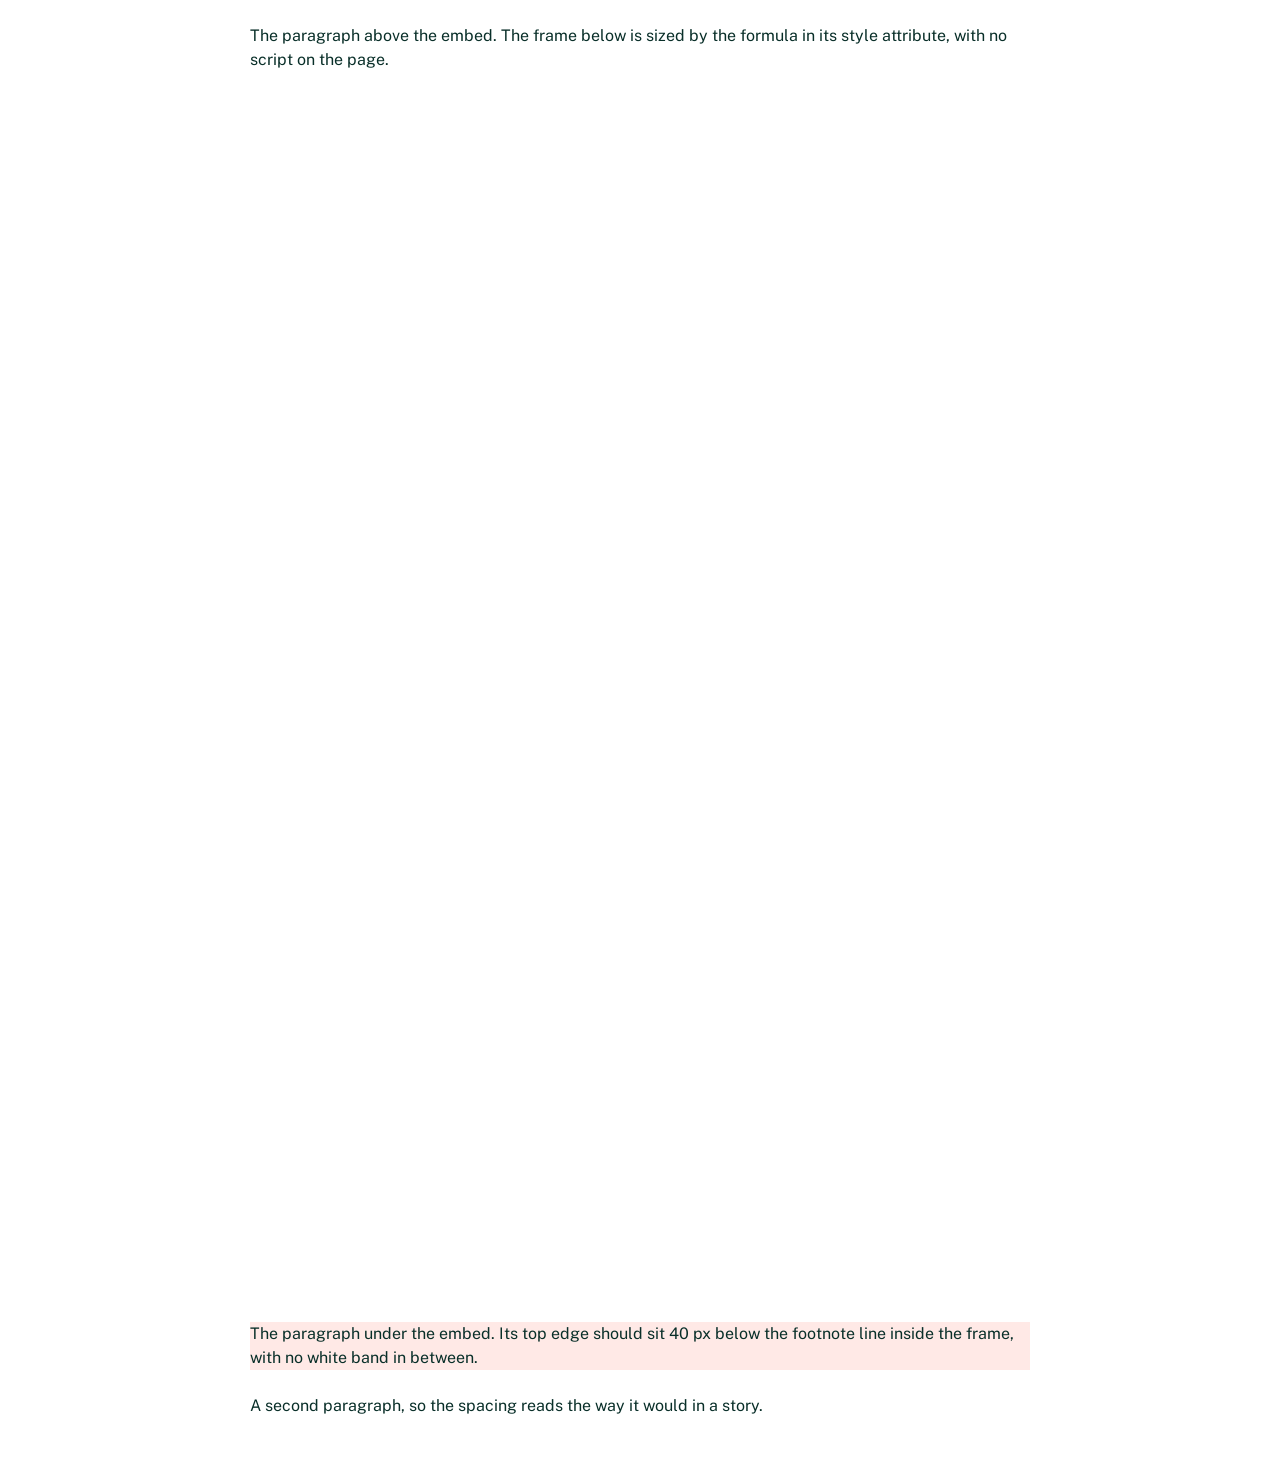
==== dev/shortcode-test.html @ 61b41136 "Add an article-embed mode and the Mongabay shortcode ?fill=1 puts the panel above the map at any col" ====
<!doctype html>
<html lang="en">
<head>
  <meta charset="utf-8">
  <meta name="viewport" content="width=device-width, initial-scale=1">
  <title>CCZ map shortcode &middot; test page</title>
  <link href="https://fonts.googleapis.com/css2?family=Public+Sans:wght@400&display=swap" rel="stylesheet">
  <style>
    /* a stand-in for a Mongabay article: the theme's .ph--40 container and 780 px column, Public Sans 16/24 */
    body { margin: 0; background: #fff; color: #092f29; font: 16px/24px "Public Sans", sans-serif; }
    .ph--40 { max-width: 1280px; margin: 0 auto; padding: 24px clamp(20px, 1px + 5vw, 40px); }
    .inner { max-width: 780px; margin: 0 auto; }
    .inner p { margin: 0 0 24px; }
    .probe { background: #ffe9e6; }
  </style>
</head>
<body>
  <div class="ph--40"><div class="inner">
    <p>The paragraph above the embed. The frame below is sized by the formula in its style attribute, with
      no script on the page.</p>
    <iframe src="http://localhost:8772/?fill=1" title="US deep-sea mining applications and internationally managed areas in the CCZ (interactive map)"
      style="display:block; width:100%; height:calc(1183px + clamp(320px, 0.55 * min(780px, 100vw - 2 * clamp(20px, 1px + 5vw, 40px)), 440px) - 3.25 * clamp(0px, min(780px, 100vw - 2 * clamp(20px, 1px + 5vw, 40px)) - 306.5px, 20px) - 4.0 * clamp(0px, min(780px, 100vw - 2 * clamp(20px, 1px + 5vw, 40px)) - 326.5px, 10px) - 2.3333 * clamp(0px, min(780px, 100vw - 2 * clamp(20px, 1px + 5vw, 40px)) - 336.5px, 18px) - 8.75 * clamp(0px, min(780px, 100vw - 2 * clamp(20px, 1px + 5vw, 40px)) - 354.5px, 4px) - 0.8864 * clamp(0px, min(780px, 100vw - 2 * clamp(20px, 1px + 5vw, 40px)) - 358.5px, 44px) - 1.9524 * clamp(0px, min(780px, 100vw - 2 * clamp(20px, 1px + 5vw, 40px)) - 402.5px, 42px) - 0.6333 * clamp(0px, min(780px, 100vw - 2 * clamp(20px, 1px + 5vw, 40px)) - 444.5px, 90px) - 0.75 * clamp(0px, min(780px, 100vw - 2 * clamp(20px, 1px + 5vw, 40px)) - 534.5px, 108px) - 0.3881 * clamp(0px, min(780px, 100vw - 2 * clamp(20px, 1px + 5vw, 40px)) - 642.5px, 100.5px) + clamp(0px, (min(780px, 100vw - 2 * clamp(20px, 1px + 5vw, 40px)) - 743px) * 100000, 38px)); margin:40px 0; border:0;"
      scrolling="no" loading="lazy"></iframe>
    <p class="probe">The paragraph under the embed. Its top edge should sit 40 px below the footnote line
      inside the frame, with no white band in between.</p>
    <p>A second paragraph, so the spacing reads the way it would in a story.</p>
  </div></div>
</body>
</html>
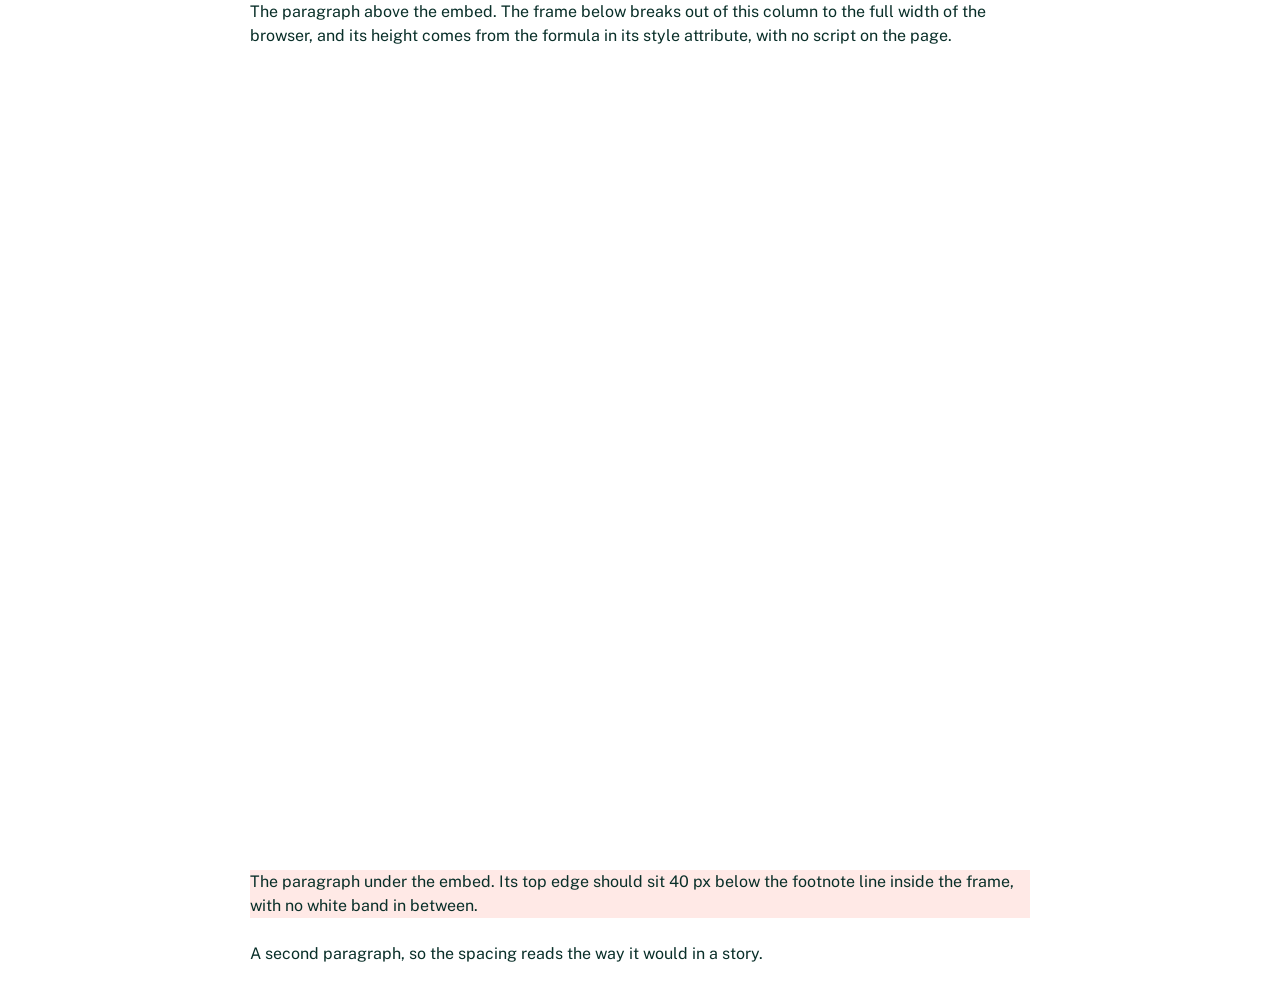
==== commit 0d6e0754: "Make the embed full bleed The frame now spans the browser rather than the 780 px story column, using" ====
--- a/dev/shortcode-test.html
+++ b/dev/shortcode-test.html
@@ -6,20 +6,26 @@
   <title>CCZ map shortcode &middot; test page</title>
   <link href="https://fonts.googleapis.com/css2?family=Public+Sans:wght@400&display=swap" rel="stylesheet">
   <style>
-    /* a stand-in for a Mongabay article: the theme's .ph--40 container and 780 px column, Public Sans 16/24 */
-    body { margin: 0; background: #fff; color: #092f29; font: 16px/24px "Public Sans", sans-serif; }
-    .ph--40 { max-width: 1280px; margin: 0 auto; padding: 24px clamp(20px, 1px + 5vw, 40px); }
-    .inner { max-width: 780px; margin: 0 auto; }
+    /* a stand-in for a Mongabay article, with the theme's real wrappers: body hides sideways overflow,
+       .container is capped at 1280 px and centred, .inner is the 780 px text column */
+    html { box-sizing: border-box; }            /* the theme sets this, and it changes where .inner sits */
+    *, *::before, *::after { box-sizing: inherit; }
+    html, body { width: 100%; }
+    body { margin: 0; background: #fff; color: #092f29; font: 16px/24px "Public Sans", sans-serif;
+            overflow-x: hidden; }
+    .container { width: 100%; max-width: 1280px; margin: 0 auto; }
+    .ph--40 { padding-left: clamp(20px, 5vw + 1px, 40px); padding-right: clamp(20px, 5vw + 1px, 40px); }
+    .inner { width: 100%; max-width: 780px; margin: 0 auto; }
     .inner p { margin: 0 0 24px; }
     .probe { background: #ffe9e6; }
   </style>
 </head>
 <body>
-  <div class="ph--40"><div class="inner">
-    <p>The paragraph above the embed. The frame below is sized by the formula in its style attribute, with
-      no script on the page.</p>
+  <div class="container ph--40"><div class="inner">
+    <p>The paragraph above the embed. The frame below breaks out of this column to the full width of the
+      browser, and its height comes from the formula in its style attribute, with no script on the page.</p>
     <iframe src="http://localhost:8772/?fill=1" title="US deep-sea mining applications and internationally managed areas in the CCZ (interactive map)"
-      style="display:block; width:100%; height:calc(1183px + clamp(320px, 0.55 * min(780px, 100vw - 2 * clamp(20px, 1px + 5vw, 40px)), 440px) - 3.25 * clamp(0px, min(780px, 100vw - 2 * clamp(20px, 1px + 5vw, 40px)) - 306.5px, 20px) - 4.0 * clamp(0px, min(780px, 100vw - 2 * clamp(20px, 1px + 5vw, 40px)) - 326.5px, 10px) - 2.3333 * clamp(0px, min(780px, 100vw - 2 * clamp(20px, 1px + 5vw, 40px)) - 336.5px, 18px) - 8.75 * clamp(0px, min(780px, 100vw - 2 * clamp(20px, 1px + 5vw, 40px)) - 354.5px, 4px) - 0.8864 * clamp(0px, min(780px, 100vw - 2 * clamp(20px, 1px + 5vw, 40px)) - 358.5px, 44px) - 1.9524 * clamp(0px, min(780px, 100vw - 2 * clamp(20px, 1px + 5vw, 40px)) - 402.5px, 42px) - 0.6333 * clamp(0px, min(780px, 100vw - 2 * clamp(20px, 1px + 5vw, 40px)) - 444.5px, 90px) - 0.75 * clamp(0px, min(780px, 100vw - 2 * clamp(20px, 1px + 5vw, 40px)) - 534.5px, 108px) - 0.3881 * clamp(0px, min(780px, 100vw - 2 * clamp(20px, 1px + 5vw, 40px)) - 642.5px, 100.5px) + clamp(0px, (min(780px, 100vw - 2 * clamp(20px, 1px + 5vw, 40px)) - 743px) * 100000, 38px)); margin:40px 0; border:0;"
+      style="display:block; position:relative; left:50%; width:100vw; max-width:100vw; margin-left:-50vw; margin-right:-50vw; height:calc(1183px + clamp(320px, 0.55 * 100vw, 440px) - 3.25 * clamp(0px, 100vw - 289.5px, 20px) - 4.0 * clamp(0px, 100vw - 309.5px, 10px) - 2.3333 * clamp(0px, 100vw - 319.5px, 18px) - 8.75 * clamp(0px, 100vw - 337.5px, 4px) - 0.8864 * clamp(0px, 100vw - 341.5px, 44px) - 1.9524 * clamp(0px, 100vw - 385.5px, 42px) - 0.6333 * clamp(0px, 100vw - 427.5px, 90px) - 0.75 * clamp(0px, 100vw - 517.5px, 108px) - 0.0066 * clamp(0px, 100vw - 625.5px, 152px) - 0.75 * clamp(0px, 100vw - 777.5px, 24px) - 1.0909 * clamp(0px, 100vw - 801.5px, 16.5px) - clamp(0px, (100vw - 820px) * 100000, 403px)); margin-top:40px; margin-bottom:40px; border:0;"
       scrolling="no" loading="lazy"></iframe>
     <p class="probe">The paragraph under the embed. Its top edge should sit 40 px below the footnote line
       inside the frame, with no white band in between.</p>
